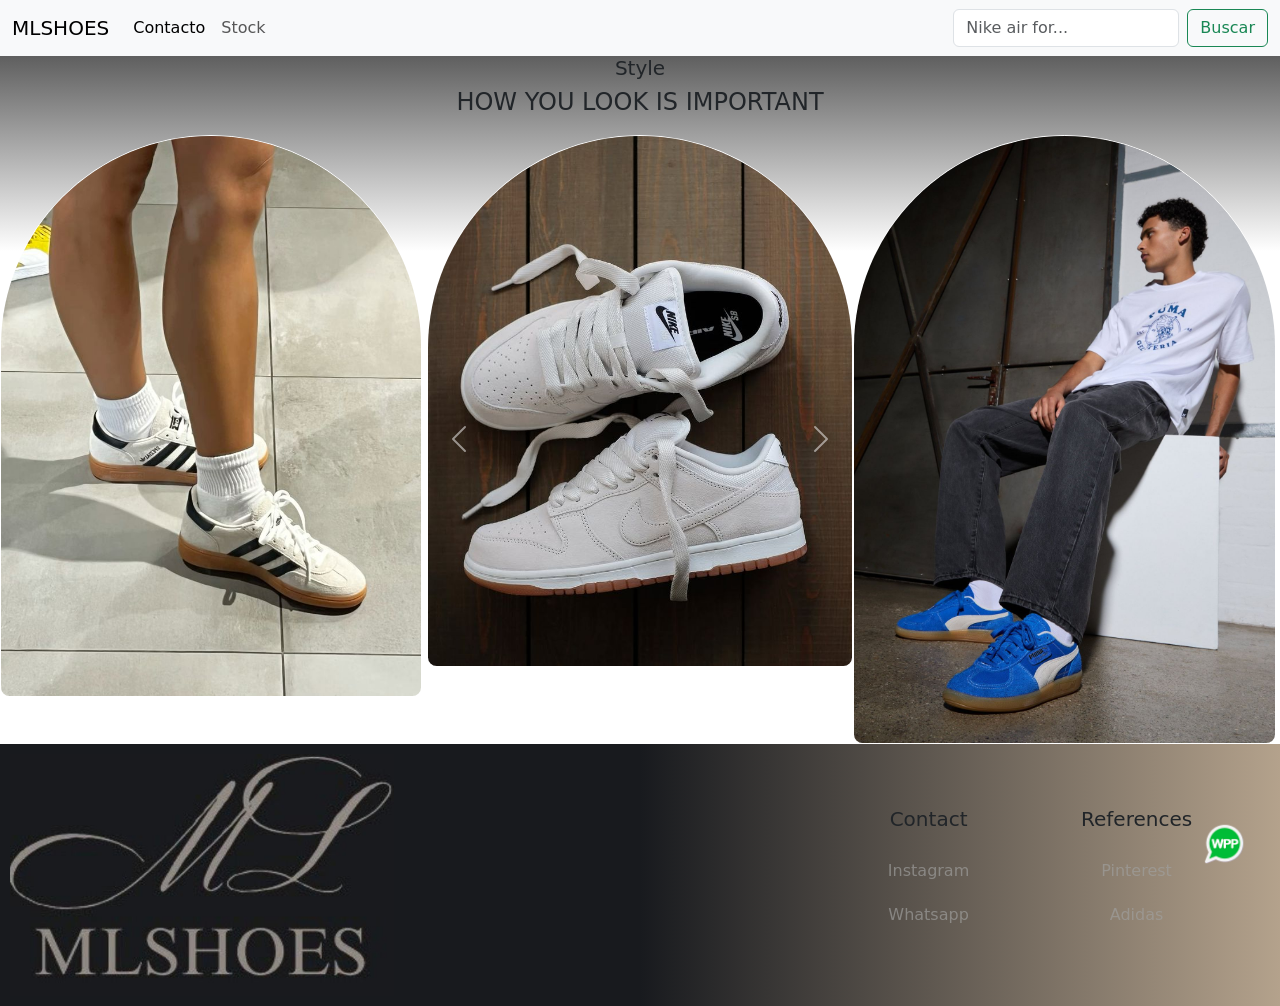
==== index.html @ 8ecfcf34 "Agregué animaciones" ====
<!DOCTYPE html>
<html lang="en">

<head>
    <meta charset="UTF-8">
    <meta name="viewport" content="width=device-width, initial-scale=1.0">
    <title>MLSHOES</title>
    <link rel="stylesheet" href="./css/main.css">

    <link rel="stylesheet" href="./css/style.css">


    <link rel="preconnect" href="https://fonts.googleapis.com">
    <link rel="preconnect" href="https://fonts.gstatic.com" crossorigin>
    <link href="https://fonts.googleapis.com/css2?family=Great+Vibes&display=swap" rel="stylesheet">
    <link rel="stylesheet" href="https://fonts.google.com/specimen/Cedarville+Cursive?query=cursiv">
    <link href="https://cdn.jsdelivr.net/npm/bootstrap@5.3.8/dist/css/bootstrap.min.css" rel="stylesheet"
        integrity="sha384-sRIl4kxILFvY47J16cr9ZwB07vP4J8+LH7qKQnuqkuIAvNWLzeN8tE5YBujZqJLB" crossorigin="anonymous">
    <script src="https://cdn.jsdelivr.net/npm/bootstrap@5.3.8/dist/js/bootstrap.bundle.min.js"
        integrity="sha384-FKyoEForCGlyvwx9Hj09JcYn3nv7wiPVlz7YYwJrWVcXK/BmnVDxM+D2scQbITxI"
        crossorigin="anonymous"></script>
</head>

<body>
    <header class="header">
        <!-- SECTION NAV -->
        <nav class="navbar navbar-expand-lg bg-body-tertiary">
            <div class="container-fluid">
                <button class="navbar-toggler" type="button" data-bs-toggle="collapse"
                    data-bs-target="#navbarTogglerDemo03" aria-controls="navbarTogglerDemo03" aria-expanded="false"
                    aria-label="Toggle navigation">
                    <span class="navbar-toggler-icon"></span>
                </button>
                <a class="navbar-brand" href="#"  id="titulo">MLSHOES</a>
                <div class="collapse navbar-collapse" id="navbarTogglerDemo03">
                    <ul class="navbar-nav me-auto mb-2 mb-lg-0">
                        <li class="nav-item">
                            <a class="nav-link active" aria-current="page" href="./pages/contacto.html">Contacto</a>
                        </li>
                        <li class="nav-item">
                            <a class="nav-link" href="./pages/stock.html">Stock</a>
                        </li>
                        
                    </ul>
                    <form class="d-flex" role="search">
                        <input class="form-control me-2" type="search" placeholder="Nike air for..." aria-label="Search" />
                        <button class="btn btn-outline-success" type="submit">Buscar</button>
                    </form>
                </div>
            </div>
        </nav>



    </header>

    <main>







        <section class="centro">

            <div class="texto-centro ">
                <h5>Style</h5>
                <h4>HOW YOU LOOK IS IMPORTANT</h4>
            </div>

            <section class="fila-imagenes">
                <div class="imagenes-centro">
                    <img src="./img/adidas.jpg" id="img1" alt="Imagen ilustrativa">


                <!-- SECTION CARRUSEL -->
                    <div id="carouselExample" class="carousel slide ">
                        <div class="carousel-inner">
                            <div class="carousel-item active">
                                <img src="./img/nike.jpg" class="d-block w-100 " alt="...">
                            </div>
                            <div class="carousel-item">
                                <img src="./img/nike.jpg" class="d-block w-100 " alt="...">
                            </div>
                            <div class="carousel-item">
                                <a href="./pages/stock.html">
                                    <img src="./img/nike.jpg" class="d-block w-100 img3 " alt="..."></a>
                            </div>
                        </div>
                        <button class="carousel-control-prev" type="button" data-bs-target="#carouselExample"
                            data-bs-slide="prev">
                            <span class="carousel-control-prev-icon" aria-hidden="true"></span>
                            <span class="visually-hidden">Previous</span>
                        </button>
                        <button class="carousel-control-next" type="button" data-bs-target="#carouselExample"
                            data-bs-slide="next">
                            <span class="carousel-control-next-icon" aria-hidden="true"></span>
                            <span class="visually-hidden">Next</span>
                        </button>
                    </div>

                    <img src="./img/puma.jpg"  alt="Imagen ilustrativa">
                </div>
            </section>

        </section>



        <!-- LOGO WPP -->
        <div class="wpp_image1">

            <a href="https://wa.me/59898277505" id="wpp_imagenes"><img src="./img/wpp.png" alt="imagen-wpp"
                    id="wpp_imagenes"></a>

        </div>


    </main>


<!-- SECTION FOOTER -->
    <footer class="footer">
        <img src="./img/mlshoes.jpeg" alt="Imagen-Logo">

        <div class="footer-derecha">
            <ul class="contacto">
                <h5>Contact</h5>
                <li><a href="https://www.instagram.com/mlshoes.uy">Instagram</a></li>
                <li><a href="https://wa.me/59898277505">Whatsapp</a></li>
            </ul>
            <ul class="referencias">
                <h5>References</h5>
                <li><a href="https://www.pinterest.com">Pinterest</a></li>
                <li><a href="https://www.adidas.com/us">Adidas</a></li>
            </ul>
        </div>


    </footer>



</body>

</html>
---- css/main.css ----
* {
  margin: 0;
  padding: 0;
  box-sizing: border-box;
}

body {
  background-image: linear-gradient(to top, white 75%, rgb(49, 49, 49));
}

.footer {
  bottom: 1px;
  /* background-color: #181a1e; */
  background-image: linear-gradient(to right, #181a1e 50%, rgb(180, 162, 140));
  display: flex;
  flex-direction: row;
}
.footer img {
  height: auto;
  width: 30%;
  margin: 10px;
}
.footer .footer-derecha {
  width: 40%;
  display: flex;
  flex-direction: row;
  justify-content: space-around;
  align-items: center;
  margin-left: auto;
  padding: 3rem;
  text-align: center;
}
.footer .footer-derecha ul {
  display: flex;
  flex-wrap: wrap;
  flex-direction: column;
  gap: 20px;
  list-style: none;
}
.footer .footer-derecha a {
  text-decoration: none;
  color: rgba(160, 159, 158, 0.6705882353);
}

.centro {
  display: flex;
  flex-direction: column;
  text-align: center;
  gap: 10px;
}
.centro .texto-centro {
  justify-items: center;
}
.centro .texto-centro .texto-centro h5 {
  border: 1px solid rgba(123, 100, 49, 0.5529411765);
  width: 10em;
  border-radius: 10px;
  color: rgb(169, 168, 166);
  font-weight: 100;
  margin: 10px 1rem;
}
.centro .texto-centro .texto-centro h4 {
  color: rgba(105, 105, 105, 0.6705882353);
}
.centro .fila-imagenes img {
  width: 99%;
  border: 1px solid white;
  height: auto;
  border-radius: 220px 220px 10px 10px;
}
.centro .fila-imagenes .imagenes-centro {
  display: grid;
  grid-template-columns: repeat(3, 1fr);
}
.centro .fila-imagenes .img3:hover {
  animation: heartbeat 1.5s ease-in-out infinite both;
}
@keyframes heartbeat {
  from {
    transform: scale(1);
    transform-origin: center center;
    animation-timing-function: ease-out;
  }
  10% {
    transform: scale(0.91);
    animation-timing-function: ease-in;
  }
  17% {
    transform: scale(0.98);
    animation-timing-function: ease-out;
  }
  33% {
    transform: scale(0.87);
    animation-timing-function: ease-in;
  }
  45% {
    transform: scale(1);
    animation-timing-function: ease-out;
  }
}

#wpp_imagenes {
  position: fixed;
  width: 3rem;
  height: auto;
  bottom: 2rem;
  right: 2rem;
}

@-webkit-keyframes tracking-in-expand {
  0% {
    letter-spacing: -0.5em;
    opacity: 0;
  }
  40% {
    opacity: 0.6;
  }
  100% {
    opacity: 1;
  }
}
@keyframes tracking-in-expand {
  0% {
    letter-spacing: -0.5em;
    opacity: 0;
  }
  40% {
    opacity: 0.6;
  }
  100% {
    opacity: 1;
  }
}
#titulo {
  animation: tracking-in-expand 0.7s cubic-bezier(0.215, 0.61, 0.355, 1) both;
}

.fondo-cards {
  width: 80%;
  margin: auto;
}
.fondo-cards .cards {
  margin: 20px auto;
  border-top: solid 1px #4b4b4b;
  padding: 15px;
  width: 100%;
  display: grid;
  grid-template-columns: repeat(3, 1fr);
  align-content: space-around;
}
.fondo-cards .cards .card {
  display: flex;
  flex-direction: column;
  padding: 5px;
  color: #000000;
  border: solid 1px rgb(235, 231, 231);
  text-align: start;
  background-color: rgb(255, 255, 255);
}
.fondo-cards .cards .card .imagen-centro {
  width: 100%;
  height: auto;
}
.fondo-cards .cards .card:hover {
  transform: scaleY(1.08);
  transition: 1s;
  transform-origin: bottom;
  border: solid 1px black;
}

.formulario2 {
  text-align: center;
  background-color: #d7d7d7;
  width: 50%;
  height: 600px;
  border-radius: 10px;
  padding: 10px;
  margin: 40px auto;
}
.formulario2 .formulairo-disenio {
  display: flex;
  flex-direction: column;
  align-items: center;
  gap: 10px;
}
.formulario2 .formulairo-disenio input {
  width: 50%;
}
.formulario2 .formulairo-disenio textarea {
  width: 50%;
  min-height: 60px;
}

@media (max-width: 600px) {
  body h2 {
    margin: 10px;
  }
  .cards {
    margin: 20px auto;
    border-top: solid 1px #4b4b4b;
    padding: 15px;
    width: 100%;
    display: grid;
    grid-template-columns: repeat(1, 1fr);
  }
  .imagenes-centro {
    display: grid;
    grid-template-columns: 1fr;
    margin: auto;
  }
}

/*# sourceMappingURL=main.css.map */
---- css/style.css ----
/* *{
margin: 0;padding: 0; box-sizing: border-box;
} */

/* body { */
    /* background-color: rgb(255, 255, 255); */
    /* background-image: linear-gradient(to top, white 75%, rgb(49, 49, 49));
    

} */

/* SECTION NAV */
/* header{
    padding: 1rem;
    justify-items:center;
    margin-bottom: 2rem;
    backdrop-filter: blur(5px); 


    
    position: sticky;
    top: 0;
    width: 100%;
    height:auto;
} */

/* .nav{
    display: flex;
    flex-direction: row;
    
     
    background-color: #6e6a5aa0;
    backdrop-filter: blur(20px); 
    color: rgb(180, 162, 140);
    border-radius: 10rem;
    padding: 1rem;

    justify-content: center ;
    align-items: center;
    gap: 25%;
    width: 50%;
    font-style: italic;
    
    
}
.nav h3{
    font-size:2em ;
    font-style: normal;
    font-weight: bold;
} */







/* 


.imagenes-centro{
    display: grid;
    grid-template-columns: repeat(3, 1fr);
}


/* #wpp_imagenes{
    position: fixed;
    
    width: 3rem;
    height: auto;

    bottom: 2rem;
    right:2rem  ;
} */

/* .fondo-cards{
    width: 80%;
    margin: auto;
    
} */
/* SECTION CARDS */



/* .cards{
    margin: 20px auto;
    
    border-top:solid 1px #4b4b4b; 
    padding: 15px;
    width: 100%;
    display: grid;
    grid-template-columns: repeat(3, 1fr);
    align-content: space-around;
    
}

.card{
    display: flex;
    flex-direction: column;
   
    height: 300px;
    padding: 5px;
    color: #6c6c6c;
    
    border:solid 1px  rgb(235, 231, 231);
    text-align:start;
     background-color: rgba(255, 255, 255, 0.652);
     
} */ 
/* 
.imagen-centro{
    
    width: 100%;
    height: auto;
} */
/* .card:hover{
    
    transform:scale(1.2);
    transform: scaleY(1.2);
    transform-origin: bottom;
    border: solid 1px black;
 
}


/* Section Formulario */
/* .formulario2{
    text-align: center;
    background-color: #d7d7d7;
    width: 50%;
    height: 600px;
    border-radius: 10px;


    padding: 10px;
    margin: 40px auto;
}


.formulairo-disenio{
    display: flex;
    flex-direction: column;
    align-items: center;
    gap: 10px;
}
.formulairo-disenio textarea{
    min-height: 60px;
}

.formulairo-disenio input,
.formulairo-disenio textarea{
    width: 50%;
} */

/* Section Footer */
/* .footer{
    bottom: 1px; */
    /* background-color: #181a1e; */
    /* background-image: linear-gradient(to right,#181a1e 50%, rgb(180, 162, 140) );
    display: flex;
    flex-direction: row;
    
}

.footer img{
    height: auto;
    width: 30%;
    margin: 10px;
}

.footer-derecha{
    width: 40%;
    display: flex;
    flex-direction:row;
    justify-content:space-around;
    
    align-items: center;
    margin-left: auto;
    padding: 3rem;
    text-align: center;
}

.footer-derecha ul{
    display: flex;
    flex-wrap: wrap;
    flex-direction: column;
    gap: 20px;
    list-style: none;
}

.footer-derecha a{
    text-decoration: none;
    color: #a09f9eab;
} */
@media (max-width: 600px) {
body h2{
    margin: 10px;


}

.cards{
    margin: 20px auto;
    
    border-top:solid 1px #4b4b4b; 
    padding: 15px;
    width: 100%;
    display: grid;
    grid-template-columns: repeat(1, 1fr);
    
}

.imagenes-centro{
    display: grid;
    grid-template-columns: 1fr;
    margin: auto;
}
}
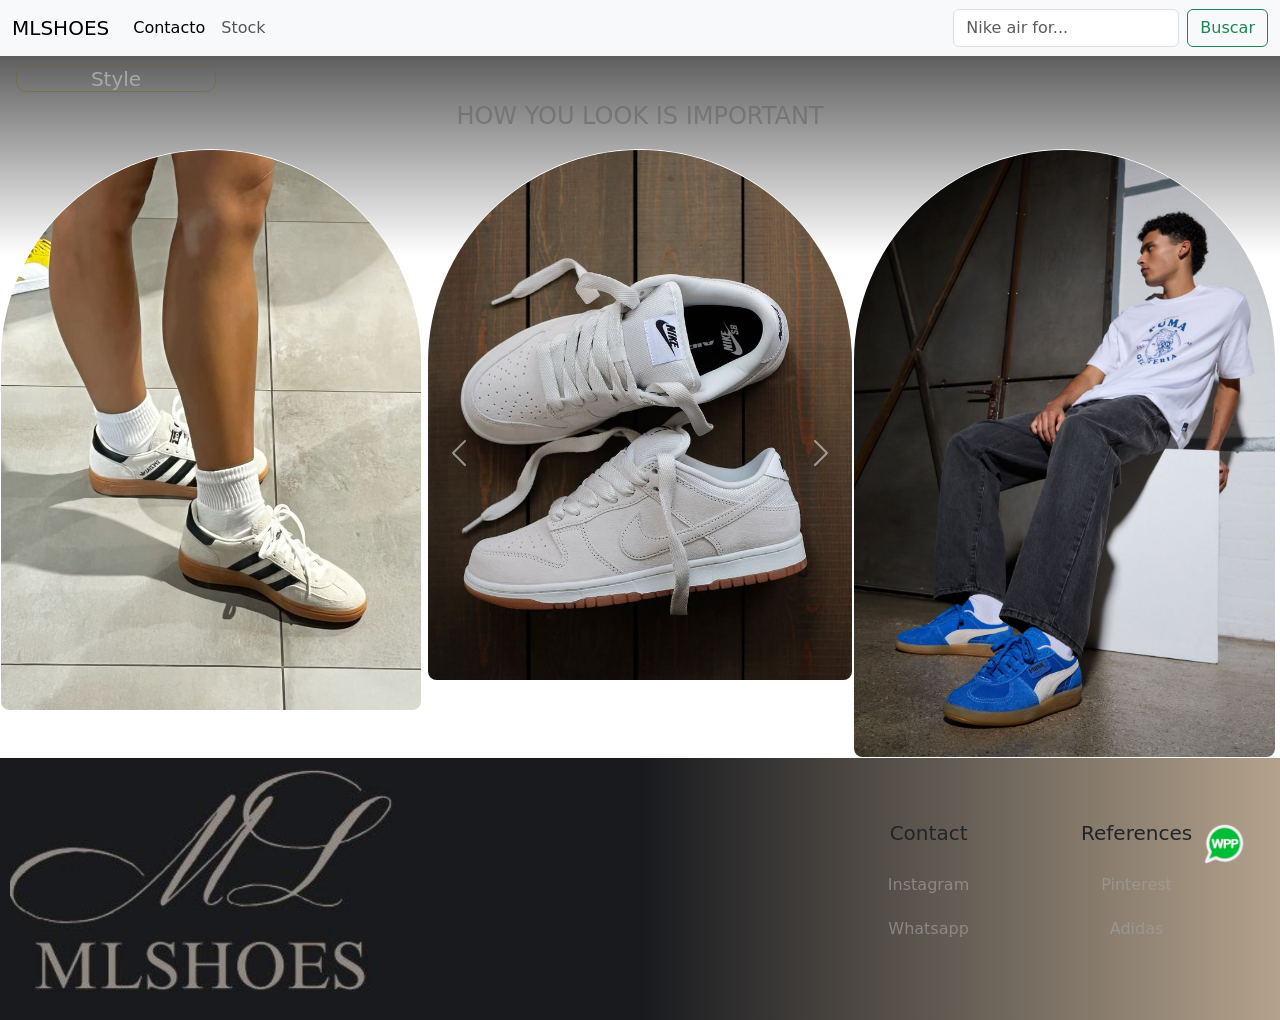
==== commit 24489e6c: "corrigiendo errores" ====
--- a/index.html
+++ b/index.html
@@ -7,7 +7,7 @@
     <title>MLSHOES</title>
     <link rel="stylesheet" href="./css/main.css">
 
-    <link rel="stylesheet" href="./css/style.css">
+    <!-- <link rel="stylesheet" href="./css/style.css"> -->
 
 
     <link rel="preconnect" href="https://fonts.googleapis.com">
--- a/css/main.css
+++ b/css/main.css
@@ -51,7 +51,7 @@
 .centro .texto-centro {
   justify-items: center;
 }
-.centro .texto-centro .texto-centro h5 {
+.centro .texto-centro h5 {
   border: 1px solid rgba(123, 100, 49, 0.5529411765);
   width: 10em;
   border-radius: 10px;
@@ -59,7 +59,7 @@
   font-weight: 100;
   margin: 10px 1rem;
 }
-.centro .texto-centro .texto-centro h4 {
+.centro .texto-centro h4 {
   color: rgba(105, 105, 105, 0.6705882353);
 }
 .centro .fila-imagenes img {
@@ -191,22 +191,15 @@
   min-height: 60px;
 }
 
-@media (max-width: 600px) {
-  body h2 {
+@media (max-width: 500px) {
+  body {
     margin: 10px;
   }
-  .cards {
-    margin: 20px auto;
-    border-top: solid 1px #4b4b4b;
-    padding: 15px;
-    width: 100%;
-    display: grid;
-    grid-template-columns: repeat(1, 1fr);
-  }
-  .imagenes-centro {
-    display: grid;
+  .fondo-cards .cards {
     grid-template-columns: 1fr;
-    margin: auto;
+  }
+  .centro .fila-imagenes .imagenes-centro {
+    grid-template-columns: 1fr;
   }
 }
 
--- a/css/style.css
+++ b/css/style.css
@@ -193,7 +193,7 @@
     text-decoration: none;
     color: #a09f9eab;
 } */
-@media (max-width: 600px) {
+/* @media (max-width: 600px) {
 body h2{
     margin: 10px;
 
@@ -216,4 +216,4 @@
     grid-template-columns: 1fr;
     margin: auto;
 }
-}
+} */
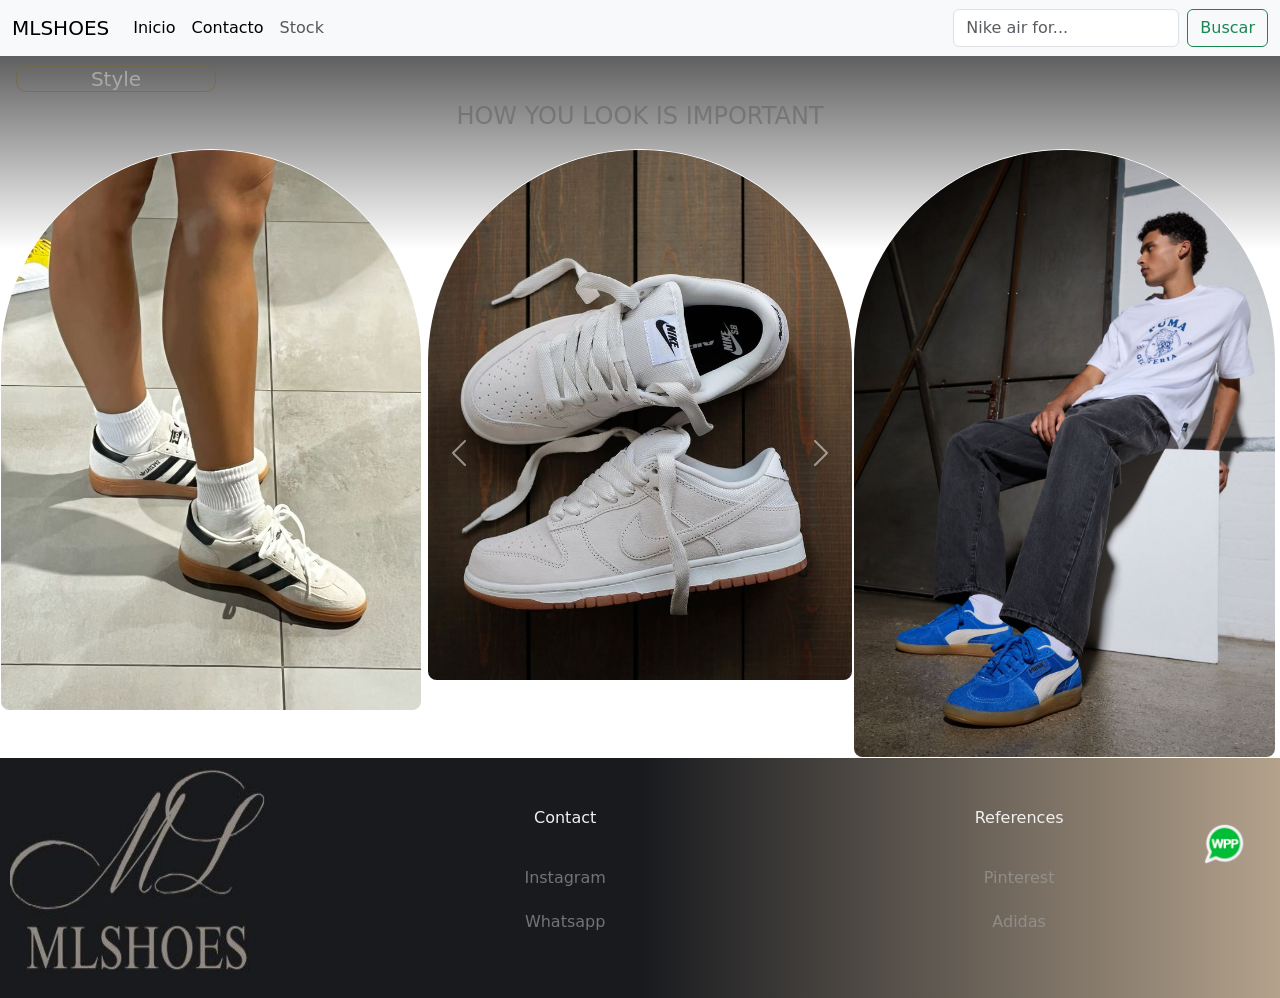
==== commit 3b052a75: "Animaciones nuevas e mejoras en footer" ====
--- a/index.html
+++ b/index.html
@@ -34,6 +34,9 @@
                 <a class="navbar-brand" href="#"  id="titulo">MLSHOES</a>
                 <div class="collapse navbar-collapse" id="navbarTogglerDemo03">
                     <ul class="navbar-nav me-auto mb-2 mb-lg-0">
+                        <li class="nav-item">
+                            <a class="nav-link active" aria-current="page" href="./index.html">Inicio</a>
+                        </li>
                         <li class="nav-item">
                             <a class="nav-link active" aria-current="page" href="./pages/contacto.html">Contacto</a>
                         </li>
@@ -126,12 +129,12 @@
 
         <div class="footer-derecha">
             <ul class="contacto">
-                <h5>Contact</h5>
+                <p>Contact</p>
                 <li><a href="https://www.instagram.com/mlshoes.uy">Instagram</a></li>
                 <li><a href="https://wa.me/59898277505">Whatsapp</a></li>
             </ul>
             <ul class="referencias">
-                <h5>References</h5>
+                <p>References</p>
                 <li><a href="https://www.pinterest.com">Pinterest</a></li>
                 <li><a href="https://www.adidas.com/us">Adidas</a></li>
             </ul>
--- a/css/main.css
+++ b/css/main.css
@@ -17,11 +17,11 @@
 }
 .footer img {
   height: auto;
-  width: 30%;
+  width: 20%;
   margin: 10px;
 }
 .footer .footer-derecha {
-  width: 40%;
+  width: 100%;
   display: flex;
   flex-direction: row;
   justify-content: space-around;
@@ -29,6 +29,7 @@
   margin-left: auto;
   padding: 3rem;
   text-align: center;
+  color: rgb(240, 240, 240);
 }
 .footer .footer-derecha ul {
   display: flex;
@@ -105,8 +106,104 @@
   height: auto;
   bottom: 2rem;
   right: 2rem;
-}
-
+  animation: flicker-in-1 2s linear both;
+}
+
+@keyframes flicker-in-1 {
+  0% {
+    opacity: 0;
+  }
+  10% {
+    opacity: 0;
+  }
+  10.1% {
+    opacity: 1;
+  }
+  10.2% {
+    opacity: 0;
+  }
+  20% {
+    opacity: 0;
+  }
+  20.1% {
+    opacity: 1;
+  }
+  20.6% {
+    opacity: 0;
+  }
+  30% {
+    opacity: 0;
+  }
+  30.1% {
+    opacity: 1;
+  }
+  30.5% {
+    opacity: 1;
+  }
+  30.6% {
+    opacity: 0;
+  }
+  45% {
+    opacity: 0;
+  }
+  45.1% {
+    opacity: 1;
+  }
+  50% {
+    opacity: 1;
+  }
+  55% {
+    opacity: 1;
+  }
+  55.1% {
+    opacity: 0;
+  }
+  57% {
+    opacity: 0;
+  }
+  57.1% {
+    opacity: 1;
+  }
+  60% {
+    opacity: 1;
+  }
+  60.1% {
+    opacity: 0;
+  }
+  65% {
+    opacity: 0;
+  }
+  65.1% {
+    opacity: 1;
+  }
+  75% {
+    opacity: 1;
+  }
+  75.1% {
+    opacity: 0;
+  }
+  77% {
+    opacity: 0;
+  }
+  77.1% {
+    opacity: 1;
+  }
+  85% {
+    opacity: 1;
+  }
+  85.1% {
+    opacity: 0;
+  }
+  86% {
+    opacity: 0;
+  }
+  86.1% {
+    opacity: 1;
+  }
+  100% {
+    opacity: 1;
+  }
+}
 @-webkit-keyframes tracking-in-expand {
   0% {
     letter-spacing: -0.5em;
@@ -195,6 +292,12 @@
   body {
     margin: 10px;
   }
+  .formulario2 {
+    width: 80%;
+  }
+  .footer img {
+    display: none;
+  }
   .fondo-cards .cards {
     grid-template-columns: 1fr;
   }
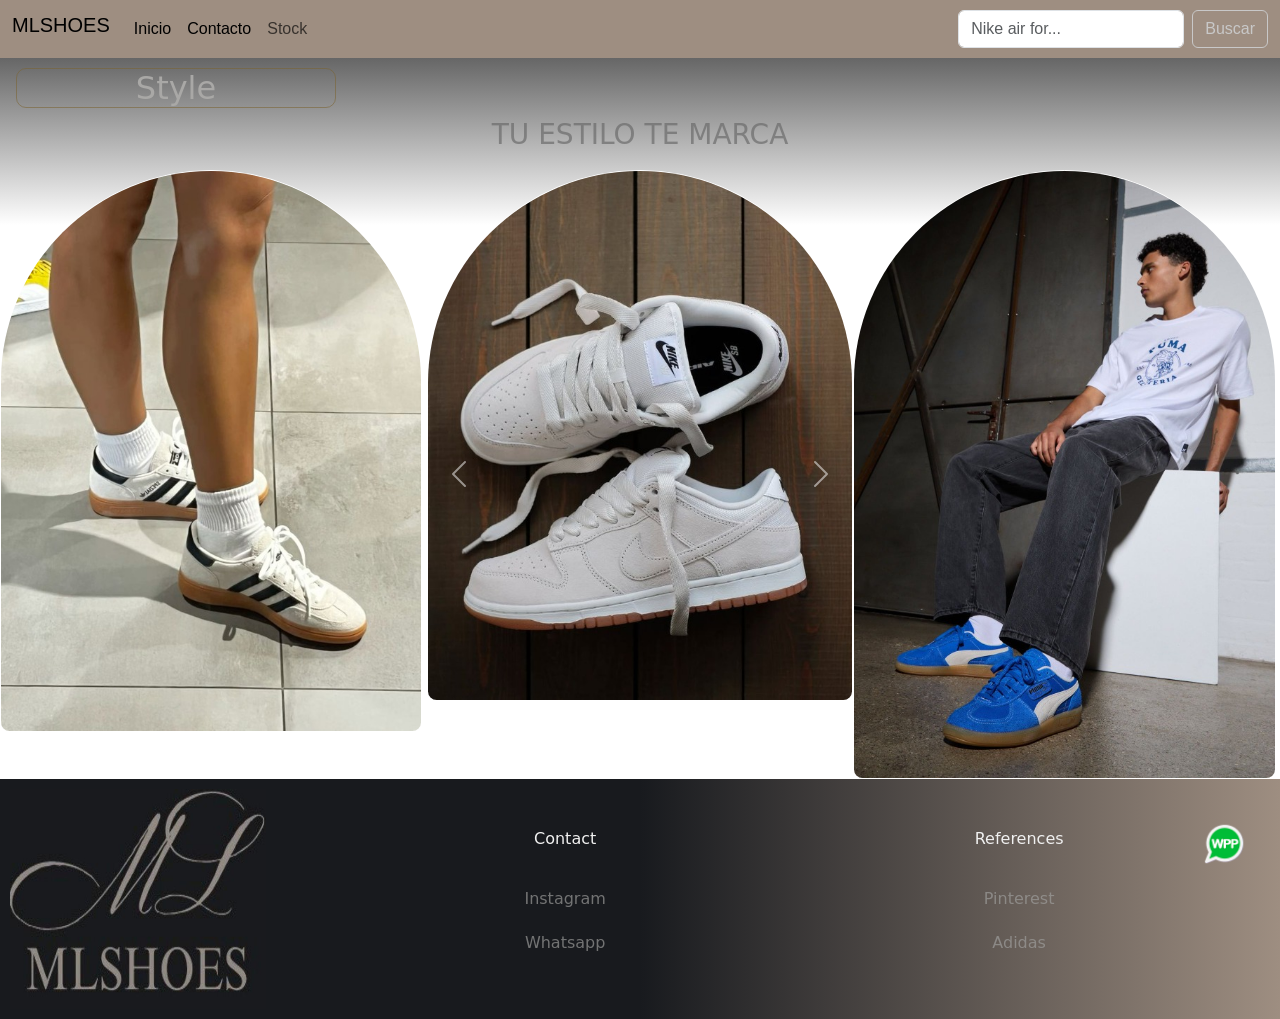
==== commit bc869ddf: "Corregí error de footer, y agregué imagenes" ====
--- a/index.html
+++ b/index.html
@@ -14,6 +14,7 @@
     <link rel="preconnect" href="https://fonts.gstatic.com" crossorigin>
     <link href="https://fonts.googleapis.com/css2?family=Great+Vibes&display=swap" rel="stylesheet">
     <link rel="stylesheet" href="https://fonts.google.com/specimen/Cedarville+Cursive?query=cursiv">
+    
     <link href="https://cdn.jsdelivr.net/npm/bootstrap@5.3.8/dist/css/bootstrap.min.css" rel="stylesheet"
         integrity="sha384-sRIl4kxILFvY47J16cr9ZwB07vP4J8+LH7qKQnuqkuIAvNWLzeN8tE5YBujZqJLB" crossorigin="anonymous">
     <script src="https://cdn.jsdelivr.net/npm/bootstrap@5.3.8/dist/js/bootstrap.bundle.min.js"
@@ -24,14 +25,14 @@
 <body>
     <header class="header">
         <!-- SECTION NAV -->
-        <nav class="navbar navbar-expand-lg bg-body-tertiary">
+        <nav class="navbar navbar-expand-lg mi-navbar">
             <div class="container-fluid">
                 <button class="navbar-toggler" type="button" data-bs-toggle="collapse"
                     data-bs-target="#navbarTogglerDemo03" aria-controls="navbarTogglerDemo03" aria-expanded="false"
                     aria-label="Toggle navigation">
                     <span class="navbar-toggler-icon"></span>
                 </button>
-                <a class="navbar-brand" href="#"  id="titulo">MLSHOES</a>
+                <h1 class="navbar-brand" href="./index.html"  id="titulo">MLSHOES</h1>
                 <div class="collapse navbar-collapse" id="navbarTogglerDemo03">
                     <ul class="navbar-nav me-auto mb-2 mb-lg-0">
                         <li class="nav-item">
@@ -47,7 +48,7 @@
                     </ul>
                     <form class="d-flex" role="search">
                         <input class="form-control me-2" type="search" placeholder="Nike air for..." aria-label="Search" />
-                        <button class="btn btn-outline-success" type="submit">Buscar</button>
+                        <button class="btn mi-boton" type="submit">Buscar</button>
                     </form>
                 </div>
             </div>
@@ -68,27 +69,27 @@
         <section class="centro">
 
             <div class="texto-centro ">
-                <h5>Style</h5>
-                <h4>HOW YOU LOOK IS IMPORTANT</h4>
+                <h2>Style</h2>
+                <h3>TU ESTILO TE MARCA</h3>
             </div>
 
             <section class="fila-imagenes">
                 <div class="imagenes-centro">
-                    <img src="./img/adidas.jpg" id="img1" alt="Imagen ilustrativa">
+                    <img src="./img/adidas-convertido-a-mediano.jpeg" id="img1" alt="Imagen ilustrativa">
 
 
                 <!-- SECTION CARRUSEL -->
                     <div id="carouselExample" class="carousel slide ">
                         <div class="carousel-inner">
                             <div class="carousel-item active">
-                                <img src="./img/nike.jpg" class="d-block w-100 " alt="...">
+                                <img src="./img/nike-convertido-a-mediano.jpeg" class="d-block w-100 " alt="Nike ">
                             </div>
                             <div class="carousel-item">
-                                <img src="./img/nike.jpg" class="d-block w-100 " alt="...">
+                                <img src="./img/pumared.jpg" class="d-block w-100 " alt="Campus blue">
                             </div>
                             <div class="carousel-item">
                                 <a href="./pages/stock.html">
-                                    <img src="./img/nike.jpg" class="d-block w-100 img3 " alt="..."></a>
+                                    <img src="./img/newbalance-convertido-a-mediano.jpeg" class="d-block w-100 img3 " alt="NewBalance"></a>
                             </div>
                         </div>
                         <button class="carousel-control-prev" type="button" data-bs-target="#carouselExample"
@@ -103,7 +104,7 @@
                         </button>
                     </div>
 
-                    <img src="./img/puma.jpg"  alt="Imagen ilustrativa">
+                    <img src="./img/puma-convertido-a-mediano.jpeg"  alt="Imagen ilustrativa">
                 </div>
             </section>
 
@@ -112,7 +113,7 @@
 
 
         <!-- LOGO WPP -->
-        <div class="wpp_image1">
+        <div class="wpp_imagen1">
 
             <a href="https://wa.me/59898277505" id="wpp_imagenes"><img src="./img/wpp.png" alt="imagen-wpp"
                     id="wpp_imagenes"></a>
@@ -148,3 +149,4 @@
 </body>
 
 </html>
+<!-- FALTA TEMA DE COLORES -->
--- a/css/main.css
+++ b/css/main.css
@@ -4,14 +4,34 @@
   box-sizing: border-box;
 }
 
-body {
+html {
+  height: 100%;
+}
+html body {
   background-image: linear-gradient(to top, white 75%, rgb(49, 49, 49));
+  background-repeat: no-repeat;
+  background-size: cover;
+  display: flex;
+  flex-direction: column;
+  min-height: 100vh;
+}
+html body main {
+  flex: 1;
+}
+
+.header .mi-navbar {
+  background-color: #9e8e81;
+  font-family: "Lucida Sans", "Lucida Sans Regular", "Lucida Grande", "Lucida Sans Unicode", Geneva, Verdana, sans-serif;
+}
+.header .mi-navbar .mi-boton {
+  border: solid 1px #c8c8c8;
+  color: #c8c8c8;
 }
 
 .footer {
   bottom: 1px;
   /* background-color: #181a1e; */
-  background-image: linear-gradient(to right, #181a1e 50%, rgb(180, 162, 140));
+  background-image: linear-gradient(to right, #181a1e 50%, #9e8e81);
   display: flex;
   flex-direction: row;
 }
@@ -52,7 +72,7 @@
 .centro .texto-centro {
   justify-items: center;
 }
-.centro .texto-centro h5 {
+.centro .texto-centro h2 {
   border: 1px solid rgba(123, 100, 49, 0.5529411765);
   width: 10em;
   border-radius: 10px;
@@ -60,7 +80,7 @@
   font-weight: 100;
   margin: 10px 1rem;
 }
-.centro .texto-centro h4 {
+.centro .texto-centro h3 {
   color: rgba(105, 105, 105, 0.6705882353);
 }
 .centro .fila-imagenes img {
@@ -72,6 +92,7 @@
 .centro .fila-imagenes .imagenes-centro {
   display: grid;
   grid-template-columns: repeat(3, 1fr);
+  transition: 1s;
 }
 .centro .fila-imagenes .img3:hover {
   animation: heartbeat 1.5s ease-in-out infinite both;
@@ -288,6 +309,24 @@
   min-height: 60px;
 }
 
+@media (max-width: 800px) {
+  body {
+    margin: 10px;
+  }
+  .formulario2 {
+    width: 80%;
+  }
+  .footer img {
+    display: none;
+  }
+  .fondo-cards .cards {
+    grid-template-columns: 2fr;
+  }
+  .centro .fila-imagenes .imagenes-centro {
+    display: grid;
+    grid-template-columns: repeat(2, 1fr);
+  }
+}
 @media (max-width: 500px) {
   body {
     margin: 10px;
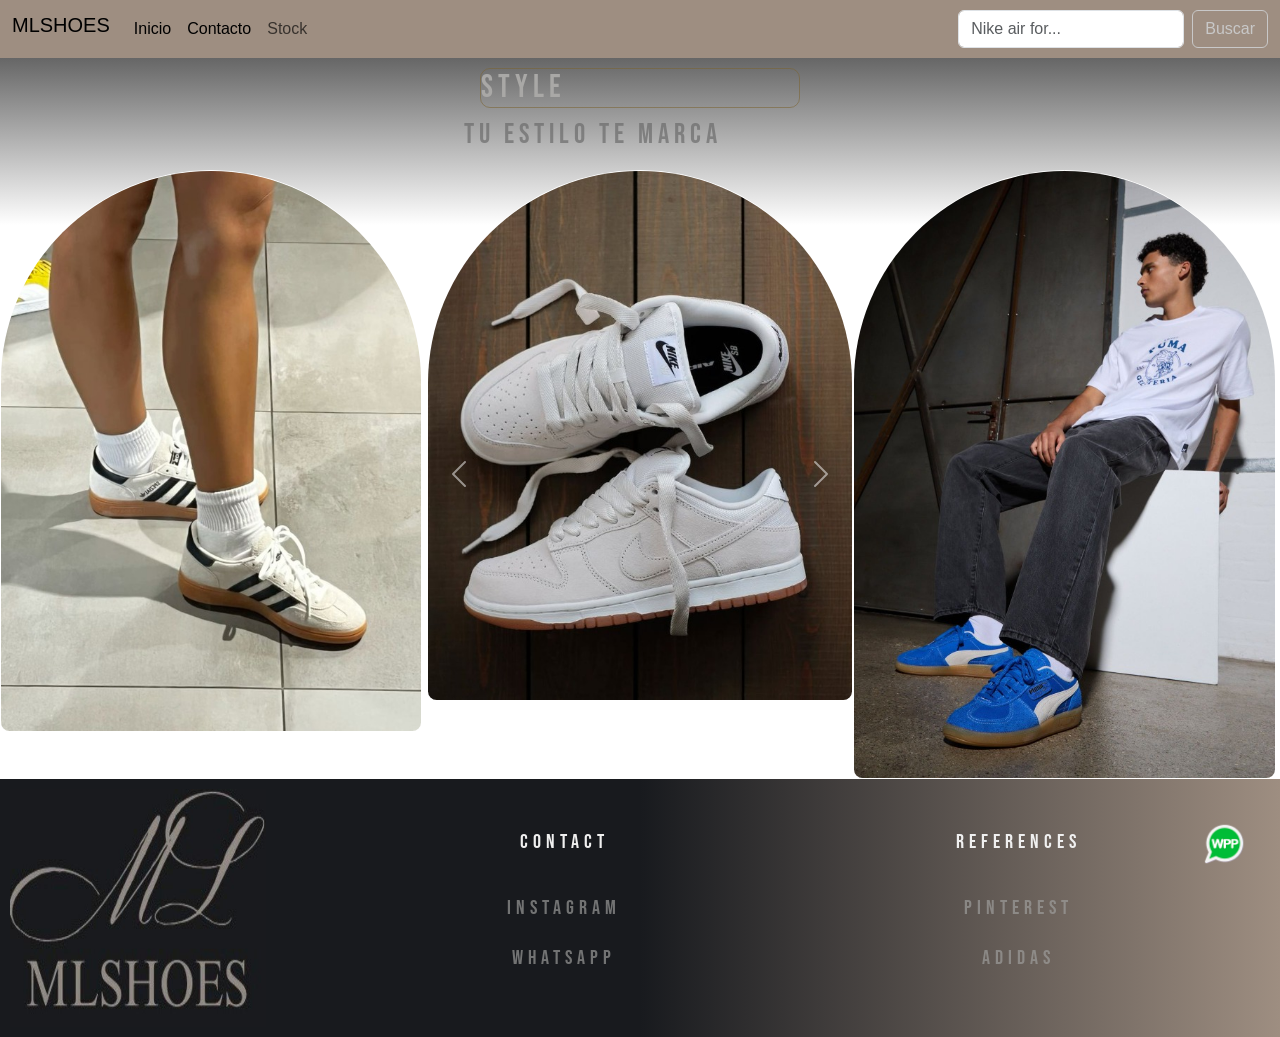
==== commit ba26a9a5: "nada por ahora" ====
--- a/index.html
+++ b/index.html
@@ -6,6 +6,7 @@
     <meta name="viewport" content="width=device-width, initial-scale=1.0">
     <title>MLSHOES</title>
     <link rel="stylesheet" href="./css/main.css">
+    
 
     <!-- <link rel="stylesheet" href="./css/style.css"> -->
 
@@ -14,6 +15,10 @@
     <link rel="preconnect" href="https://fonts.gstatic.com" crossorigin>
     <link href="https://fonts.googleapis.com/css2?family=Great+Vibes&display=swap" rel="stylesheet">
     <link rel="stylesheet" href="https://fonts.google.com/specimen/Cedarville+Cursive?query=cursiv">
+
+    <link rel="preconnect" href="https://fonts.googleapis.com">
+    <link rel="preconnect" href="https://fonts.gstatic.com" crossorigin>
+    <link href="https://fonts.googleapis.com/css2?family=Bebas+Neue&display=swap" rel="stylesheet">
     
     <link href="https://cdn.jsdelivr.net/npm/bootstrap@5.3.8/dist/css/bootstrap.min.css" rel="stylesheet"
         integrity="sha384-sRIl4kxILFvY47J16cr9ZwB07vP4J8+LH7qKQnuqkuIAvNWLzeN8tE5YBujZqJLB" crossorigin="anonymous">
--- a/css/main.css
+++ b/css/main.css
@@ -29,6 +29,10 @@
 }
 
 .footer {
+  font-family: "Bebas Neue", sans-serif;
+  font-size: 13px;
+  letter-spacing: 5px;
+  font-size: 20px;
   bottom: 1px;
   /* background-color: #181a1e; */
   background-image: linear-gradient(to right, #181a1e 50%, #9e8e81);
@@ -66,10 +70,13 @@
 .centro {
   display: flex;
   flex-direction: column;
-  text-align: center;
+  align-items: center;
   gap: 10px;
 }
 .centro .texto-centro {
+  font-family: "Bebas Neue", sans-serif;
+  font-size: 13px;
+  letter-spacing: 5px;
   justify-items: center;
 }
 .centro .texto-centro h2 {
@@ -271,16 +278,21 @@
   flex-direction: column;
   padding: 5px;
   color: #000000;
+  font-family: "Bebas Neue", sans-serif;
+  font-size: 13px;
+  letter-spacing: 5px;
   border: solid 1px rgb(235, 231, 231);
   text-align: start;
   background-color: rgb(255, 255, 255);
+  z-index: 1;
 }
 .fondo-cards .cards .card .imagen-centro {
   width: 100%;
   height: auto;
 }
 .fondo-cards .cards .card:hover {
-  transform: scaleY(1.08);
+  z-index: 10;
+  transform: scale(1.08);
   transition: 1s;
   transform-origin: bottom;
   border: solid 1px black;
@@ -290,8 +302,11 @@
   text-align: center;
   background-color: #d7d7d7;
   width: 50%;
-  height: 600px;
+  height: 60vh;
   border-radius: 10px;
+  font-family: "Bebas Neue", sans-serif;
+  font-size: 13px;
+  letter-spacing: 5px;
   padding: 10px;
   margin: 40px auto;
 }
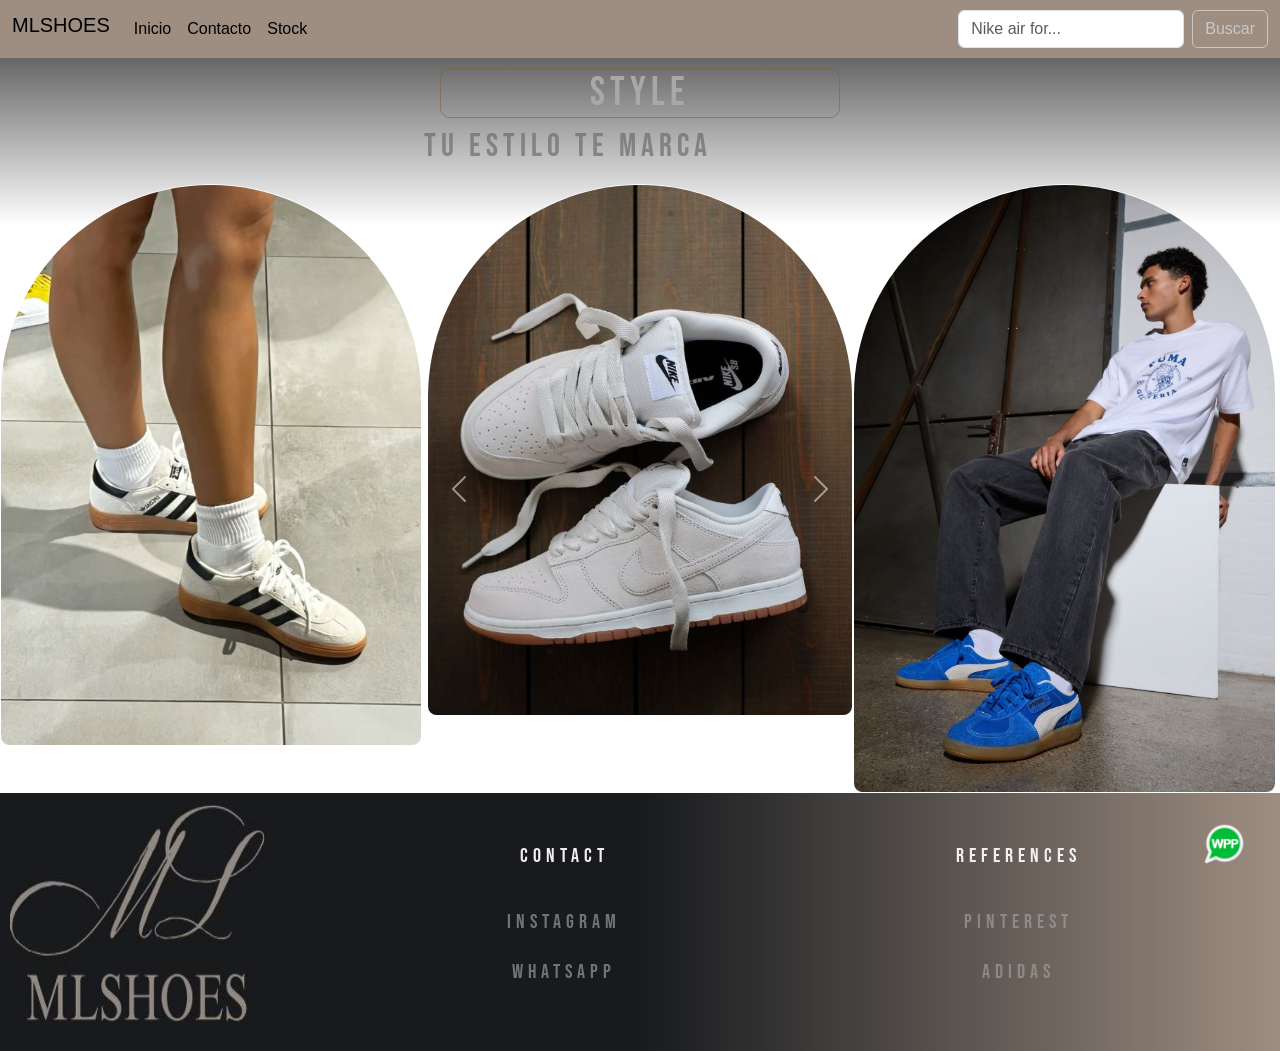
==== commit b9793e32: "Agregue Un carrito y botón a stock" ====
--- a/index.html
+++ b/index.html
@@ -4,7 +4,7 @@
 <head>
     <meta charset="UTF-8">
     <meta name="viewport" content="width=device-width, initial-scale=1.0">
-    <title>MLSHOES</title>
+    <title>MLSHOES - Tienda de Calzados</title>
     <link rel="stylesheet" href="./css/main.css">
     
 
@@ -47,7 +47,7 @@
                             <a class="nav-link active" aria-current="page" href="./pages/contacto.html">Contacto</a>
                         </li>
                         <li class="nav-item">
-                            <a class="nav-link" href="./pages/stock.html">Stock</a>
+                            <a class="nav-link active" href="./pages/stock.html">Stock</a>
                         </li>
                         
                     </ul>
@@ -74,8 +74,8 @@
         <section class="centro">
 
             <div class="texto-centro ">
-                <h2>Style</h2>
-                <h3>TU ESTILO TE MARCA</h3>
+                <h1>Style</h2>
+                <h2>TU ESTILO TE MARCA</h3>
             </div>
 
             <section class="fila-imagenes">
--- a/css/main.css
+++ b/css/main.css
@@ -79,7 +79,8 @@
   letter-spacing: 5px;
   justify-items: center;
 }
-.centro .texto-centro h2 {
+.centro .texto-centro h1 {
+  text-align: center;
   border: 1px solid rgba(123, 100, 49, 0.5529411765);
   width: 10em;
   border-radius: 10px;
@@ -87,7 +88,7 @@
   font-weight: 100;
   margin: 10px 1rem;
 }
-.centro .texto-centro h3 {
+.centro .texto-centro h2 {
   color: rgba(105, 105, 105, 0.6705882353);
 }
 .centro .fila-imagenes img {
@@ -290,12 +291,30 @@
   width: 100%;
   height: auto;
 }
+.fondo-cards .cards .card .mi-boton {
+  border: solid 1px #cdc7c7;
+  color: #976565;
+}
+.fondo-cards .cards .card .mi-boton:hover {
+  border: solid 2px #1b1a1a;
+  color: #b21919;
+}
 .fondo-cards .cards .card:hover {
   z-index: 10;
-  transform: scale(1.08);
-  transition: 1s;
+  transform: scale(1.02);
+  transition: 0.2s;
   transform-origin: bottom;
   border: solid 1px black;
+}
+
+.carrito {
+  position: fixed;
+  width: 3rem;
+  height: auto;
+  bottom: 2rem;
+  right: 2rem;
+  animation: flicker-in-1 2s linear both;
+  animation: none;
 }
 
 .formulario2 {
